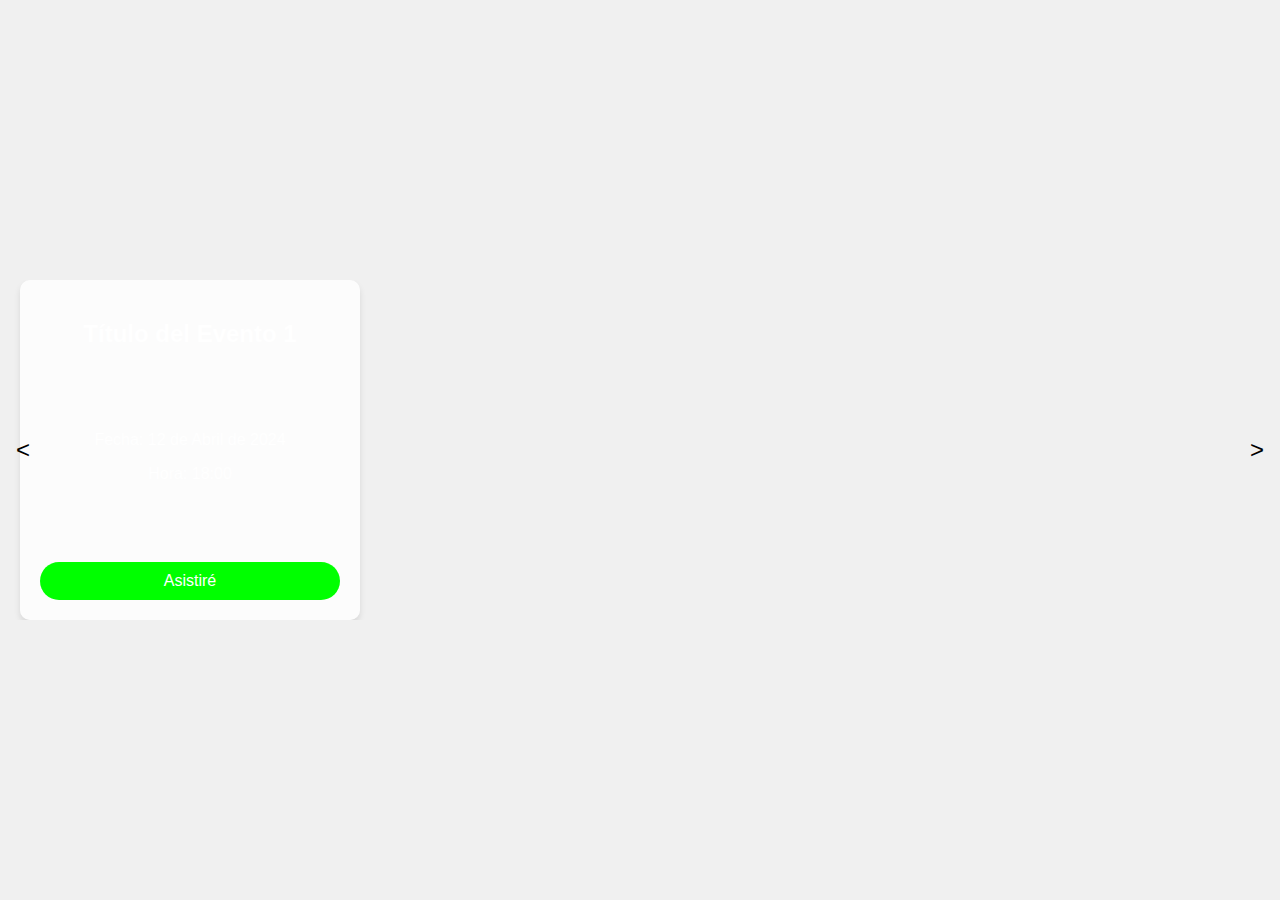
==== home.html @ 31376597 "linea base" ====
<!DOCTYPE html>
<html lang="en">
<head>
    <meta charset="UTF-8">
    <meta name="viewport" content="width=device-width, initial-scale=1.0">
    <title>Slider de Eventos</title>
    <link rel="stylesheet" href="styles.css">
    <style>
        body {
    margin: 0;
    font-family: Arial, sans-serif;
    display: flex;
    justify-content: center;
    align-items: center;
    height: 100vh;
    background-color: #f0f0f0; /* Color de fondo del body */
}

.slider {
    position: relative;
    display: flex;
    overflow-x: hidden;
}

.slide {
    min-width: 100%;
    flex: 0 0 auto;
}

.card {
    width: 300px;
    height: 300px; 
    margin: 0 20px;
    padding: 20px;
    background-color: rgba(255, 255, 255, 0.8); /* Fondo semi-transparente */
    border-radius: 10px;
    box-shadow: 0 4px 6px rgba(0, 0, 0, 0.1);
    text-align: center;
    display: flex;
    flex-direction: column;
    justify-content: space-between;
}

.image {
    width: 100%;
    height: 150px;
    background-size: cover;
    background-position: center;
    border-radius: 10px 10px 0 0;
    margin-bottom: 15px;
    opacity: 0.7; /* Opacidad de la imagen */
}

.title {
    color: #fff; /* Títulos blancos */
    font-size: 24px;
}

.details {
    margin-bottom: 15px;
}

.date, .time {
    color: #fff;
}

.attend-button {
    padding: 10px 20px;
    border: none;
    border-radius: 25px;
    background-color: #00ff00; /* Cambia el color de fondo del botón según tu preferencia */
    color: #fff;
    font-size: 16px;
    cursor: pointer;
    transition: background-color 0.3s;
}

.attend-button:hover {
    background-color: #00cc00; /* Cambia el color de fondo del botón al pasar el ratón */
}

.prev-btn,
.next-btn {
    position: absolute;
    top: 50%;
    transform: translateY(-50%);
    background: none;
    border: none;
    font-size: 24px;
    cursor: pointer;
    z-index: 1;
}

.prev-btn {
    left: 10px;
}

.next-btn {
    right: 10px;
}

.image1 {
    background-image: url('https://i.postimg.cc/g0LPr7VR/Designer-3.jpg'); /* URL de la imagen */
}

.image2 {
    background-image: url('https://i.postimg.cc/g0LPr7VR/Designer-3.jpg'); /* URL de la imagen */
}

    </style>
</head>
<body>
    <button class="prev-btn"><</button>
    <div class="slider">
        <div class="slide">
            <div class="card  image1">
                <h2 class="title">Título del Evento 1</h2>
                <div class="details">
                    <p class="date">Fecha: 12 de Abril de 2024</p>
                    <p class="time">Hora: 18:00</p>
                </div>
                <button class="attend-button">Asistiré</button>
            </div>
        </div>
        <!-- Replicamos la card para mostrar múltiples eventos -->
        <div class="slide">
            <div class="card  image1">
                <h2 class="title">Título del Evento 1</h2>
                <div class="details">
                    <p class="date">Fecha: 12 de Abril de 2024</p>
                    <p class="time">Hora: 18:00</p>
                </div>
                <button class="attend-button">Asistiré</button>
            </div>
        </div>

        <div class="slide">
            <div class="card  image1">
                <h2 class="title">Título del Evento 1</h2>
                <div class="details">
                    <p class="date">Fecha: 12 de Abril de 2024</p>
                    <p class="time">Hora: 18:00</p>
                </div>
                <button class="attend-button">Asistiré</button>
            </div>
        </div>


        <div class="slide">
            <div class="card  image1">
                <h2 class="title">Título del Evento 1</h2>
                <div class="details">
                    <p class="date">Fecha: 12 de Abril de 2024</p>
                    <p class="time">Hora: 18:00</p>
                </div>
                <button class="attend-button">Asistiré</button>
            </div>
        </div>
        <div class="slide">
            <div class="card  image1">
                <h2 class="title">Título del Evento 1</h2>
                <div class="details">
                    <p class="date">Fecha: 12 de Abril de 2024</p>
                    <p class="time">Hora: 18:00</p>
                </div>
                <button class="attend-button">Asistiré</button>
            </div>
        </div>
        <div class="slide">
            <div class="card  image1">
                <h2 class="title">Título del Evento 1</h2>
                <div class="details">
                    <p class="date">Fecha: 12 de Abril de 2024</p>
                    <p class="time">Hora: 18:00</p>
                </div>
                <button class="attend-button">Asistiré</button>
            </div>
        </div>
        <!-- Puedes añadir más slides si lo necesitas -->
    </div>
    <button class="next-btn">></button>
    <script src="script.js"></script>
    <script>
document.addEventListener('DOMContentLoaded', function () {
    const slides = document.querySelectorAll('.slide');
    let currentSlide = 0;

    function showSlide(n) {
        slides[currentSlide].style.display = 'none';
        currentSlide = (n + slides.length) % slides.length;
        slides[currentSlide].style.display = 'flex';
    }

    function nextSlide() {
        showSlide(currentSlide + 1);
    }

    function prevSlide() {
        showSlide(currentSlide - 1);
    }

    const prevButton = document.querySelector('.prev-btn');
    const nextButton = document.querySelector('.next-btn');

    prevButton.addEventListener('click', prevSlide);
    nextButton.addEventListener('click', nextSlide);

    // Mostrar el primer slide al cargar la página
    showSlide(currentSlide);
});

        </script>
</body>
</html>
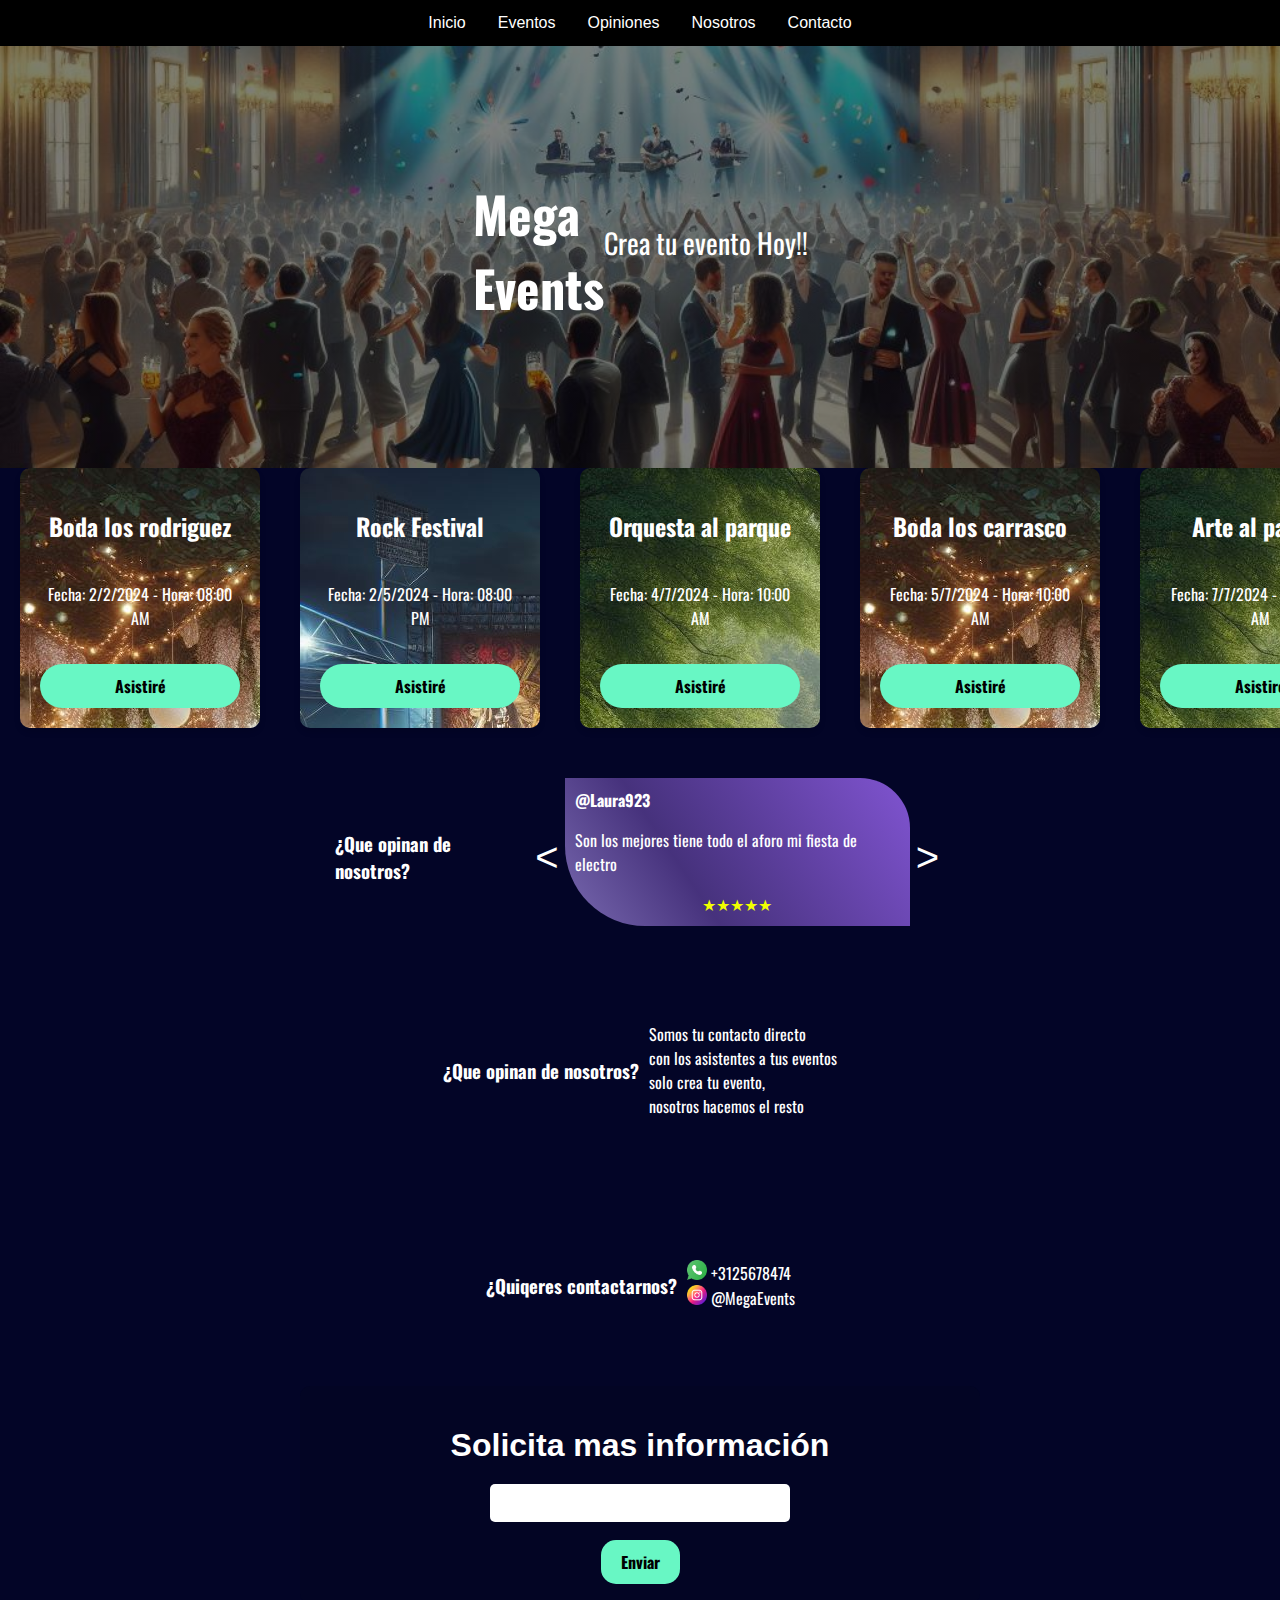
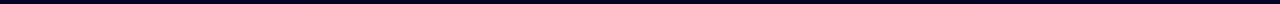
==== commit b5908fa8: "sitio inicial" ====
--- a/home.html
+++ b/home.html
@@ -1,214 +1,284 @@
-<!DOCTYPE html>
-<html lang="en">
+<html lang="es">
+<!-- Establecemos el head de la página -->
+
 <head>
     <meta charset="UTF-8">
     <meta name="viewport" content="width=device-width, initial-scale=1.0">
-    <title>Slider de Eventos</title>
-    <link rel="stylesheet" href="styles.css">
-    <style>
-        body {
-    margin: 0;
-    font-family: Arial, sans-serif;
-    display: flex;
-    justify-content: center;
-    align-items: center;
-    height: 100vh;
-    background-color: #f0f0f0; /* Color de fondo del body */
+    <!--  Se establece el titulo -->
+    <title>Mega Events</title>
+    <!-- se enlaza el archivo de estilos -->
+    <link rel="stylesheet" href="assets/css/home.css">
+</head>
+<nav>
+    <ul>
+        <li><a href="#home">Inicio</a></li>
+        <li><a href="#events">Eventos</a></li>
+        <li><a href="#reviews">Opiniones</a></li>
+        <li><a href="#about">Nosotros</a></li>
+        <li><a href="#about">Contacto</a></li>
+    </ul>
+</nav>
+<br/>
+<section class="hero-image" id="home">
+    <div class="hero-text">
+        <h1 style="font-size:50px">Mega <br/> Events</h1>
+        <span class="hero-subtext">Crea tu evento Hoy!!</span>
+    </div>
+</section>
+
+<section class="events" id="events">
+    <div class="slider">
+    </div>
+</section>
+
+<section id="reviews" class="reviews">
+
+    <div class="reviews-main">
+        <h3>¿Que opinan de nosotros?</h3>
+        <button id="prevReviewBtn">&lt;</button>
+
+        <div id="reviews-container">
+
+        </div>
+        <button id="nextReviewBtn">&gt;</button>
+    </div>
+
+</section>
+
+
+<section id="about" class="about">
+
+    <div class="center-main">
+        <h3>¿Que opinan de nosotros?</h3>
+        <p class="about-text"> Somos tu contacto directo <br/>
+        con los asistentes a tus eventos <br/>
+    solo crea tu evento,  <br/>
+    nosotros  hacemos el resto</p>
+    </div>
+
+</section>
+
+<section id="contact" class="contact">
+
+    <div class="center-main contact">
+        <h3>¿Quiqeres contactarnos?</h3>
+        <p class="contact-text">
+        <img width="20px" src="assets/img/social.png"/> +3125678474    <br/>
+
+        <img width="20px" src="assets/img/instagram.png"/> @MegaEvents 
+        </p>
+    </div>
+
+</section>
+
+<section class="contact-container">
+    <div class="container-form">
+        <h1>Solicita mas información</h1>
+        <input type="text">
+        <br/>
+        <br/>
+        <button class="button-form-contact">Enviar</button>
+      </div>
+</section>
+
+<script>
+
+    const reviews = [
+        {
+            "usuario": "@Laura923",
+            "comentario": "Son los mejores tiene todo el aforo mi fiesta de electro",
+            "estrellas": 5
+        },
+        {
+            "usuario": "@Pedro923",
+            "comentario": "Mi boda fue inolvidable, agradecido totalmente",
+            "estrellas": 4
+        }
+        ];
+
+    // Definimos las imagenes de acuerdo al tipo de evento
+    const eventTypeImage = {
+        1: "assets/img/music-park.jpeg",
+        2: "assets/img/wedding.jpeg",
+        3: "assets/img/concert.jpeg"
+    };
+
+    // Simulación de base de datos
+    const eventsData = [
+        {
+            "titulo": "Boda los rodriguez",
+            "fechaHora": "2024-02-02T08:00:00",
+            "type": 2 
+        },
+        {
+            "titulo": "Rock Festival",
+            "fechaHora": "2024-02-05T20:00:00",
+            "type": 3
+        },
+        {
+            "titulo": "Orquesta al parque",
+            "fechaHora": "2024-04-07T10:00:00",
+            "type": 1
+        },
+
+        {
+            "titulo": "Boda los carrasco",
+            "fechaHora": "2024-05-07T10:00:00",
+            "type": 2
+        },
+
+        {
+            "titulo": "Arte al parque",
+            "fechaHora": "2024-07-07T10:00:00",
+            "type": 1
+        },
+    ];
+
+    // Crear slides a partir del json
+    function createSlides() {
+        const slider = document.querySelector('.slider');
+
+        eventsData.forEach(evento => {
+            const slide = document.createElement('div');
+            slide.classList.add('slide');
+
+            const card = document.createElement('div');
+            card.classList.add('card');
+            card.style.backgroundImage = `url(${eventTypeImage[evento.type]})`; // Seleccionar la imagen según el tipo
+
+            const title = document.createElement('h2');
+            title.classList.add('title');
+            title.textContent = evento.titulo;
+
+            const details = document.createElement('div');
+            details.classList.add('details');
+
+            // Crear elemento de fecha y hora
+            const date = document.createElement('p');
+            date.classList.add('date');
+            const fechaHora = new Date(evento.fechaHora);
+            date.textContent = `Fecha: ${fechaHora.toLocaleDateString()} - Hora: ${fechaHora.toLocaleTimeString([], {hour: '2-digit', minute:'2-digit'})}`;
+
+            const attendButton = document.createElement('button');
+            attendButton.classList.add('attend-button');
+            attendButton.textContent = 'Asistiré';
+            // Agregamos el atributo data con la información del evento
+            attendButton.setAttribute('data-title', evento.titulo);
+            attendButton.setAttribute('data-date', evento.fechaHora);
+
+            details.appendChild(date);
+            card.appendChild(title);
+            card.appendChild(details);
+            card.appendChild(attendButton);
+            slide.appendChild(card);
+            slider.appendChild(slide);
+        });
+    }
+
+    // Llamar a la función para crear los slides
+    createSlides();
+
+    // Evento clic en el botón 'Asistiré'
+    document.addEventListener('click', function(event) {
+        if (event.target.classList.contains('attend-button')) {
+            const title = event.target.getAttribute('data-title');
+
+            // Obtener la fecha y hora del atributo data
+            const dateTime = event.target.getAttribute('data-date');
+            
+            // Convertir la fecha y hora al formato requerido por Google Calendar
+            const [year, month, day, hours, minutes, seconds] = dateTime.split(/[-T:]/);
+            const startDateTime = `${year}${month}${day}T${hours}${minutes}00Z`;
+            const endDateTime = `${year}${month}${day}T${hours}${minutes}00Z`;
+
+            // Construir la URL de Google Calendar
+            const googleCalendarUrl = `https://calendar.google.com/calendar/render?action=TEMPLATE&dates=${startDateTime}/${endDateTime}&text=${encodeURIComponent(title)}`;
+
+            // Abrir la URL en una nueva pestaña
+            window.open(googleCalendarUrl, '_blank');
+        }
+    });
+
+
+    const container = document.getElementById('reviews-container');
+
+    reviews.forEach(resenia => {
+      const reseniaDIV = document.createElement('div');
+      reseniaDIV.classList.add('review');
+
+      const usuarioSpan = document.createElement('span');
+      usuarioSpan.textContent = resenia.usuario;
+      usuarioSpan.classList.add('user');
+
+      const comentarioP = document.createElement('p');
+      comentarioP.textContent = resenia.comentario;
+
+      const estrellasDiv = document.createElement('div');
+      estrellasDiv.classList.add('star');
+      for (let i = 0; i < resenia.estrellas; i++) {
+        const estrella = document.createElement('span');
+        estrella.textContent = '★';
+        estrellasDiv.appendChild(estrella);
+      }
+
+      reseniaDIV.appendChild(usuarioSpan);
+      reseniaDIV.appendChild(comentarioP);
+      reseniaDIV.appendChild(estrellasDiv);
+      container.appendChild(reseniaDIV);
+    });
+
+
+const prevReviewBtn = document.getElementById('prevReviewBtn');
+const nextReviewBtn = document.getElementById('nextReviewBtn');
+let currentReviewIndex = 0;
+
+function showReview(index) {
+    const review = reviews[index];
+    if (review) {
+        const reviewDiv = document.createElement('div');
+        reviewDiv.classList.add('review');
+        
+        const userSpan = document.createElement('span');
+        userSpan.textContent = review.usuario;
+        userSpan.classList.add('user');
+        
+        const commentP = document.createElement('p');
+        commentP.textContent = review.comentario;
+        
+        const starsDiv = document.createElement('div');
+        starsDiv.classList.add('star');
+        for (let i = 0; i < review.estrellas; i++) {
+            const star = document.createElement('span');
+            star.textContent = '★';
+            starsDiv.appendChild(star);
+        }
+        
+        reviewDiv.appendChild(userSpan);
+        reviewDiv.appendChild(commentP);
+        reviewDiv.appendChild(starsDiv);
+        container.innerHTML = '';
+        container.appendChild(reviewDiv);
+    }
 }
 
-.slider {
-    position: relative;
-    display: flex;
-    overflow-x: hidden;
-}
-
-.slide {
-    min-width: 100%;
-    flex: 0 0 auto;
-}
-
-.card {
-    width: 300px;
-    height: 300px; 
-    margin: 0 20px;
-    padding: 20px;
-    background-color: rgba(255, 255, 255, 0.8); /* Fondo semi-transparente */
-    border-radius: 10px;
-    box-shadow: 0 4px 6px rgba(0, 0, 0, 0.1);
-    text-align: center;
-    display: flex;
-    flex-direction: column;
-    justify-content: space-between;
-}
-
-.image {
-    width: 100%;
-    height: 150px;
-    background-size: cover;
-    background-position: center;
-    border-radius: 10px 10px 0 0;
-    margin-bottom: 15px;
-    opacity: 0.7; /* Opacidad de la imagen */
-}
-
-.title {
-    color: #fff; /* Títulos blancos */
-    font-size: 24px;
-}
-
-.details {
-    margin-bottom: 15px;
-}
-
-.date, .time {
-    color: #fff;
-}
-
-.attend-button {
-    padding: 10px 20px;
-    border: none;
-    border-radius: 25px;
-    background-color: #00ff00; /* Cambia el color de fondo del botón según tu preferencia */
-    color: #fff;
-    font-size: 16px;
-    cursor: pointer;
-    transition: background-color 0.3s;
-}
-
-.attend-button:hover {
-    background-color: #00cc00; /* Cambia el color de fondo del botón al pasar el ratón */
-}
-
-.prev-btn,
-.next-btn {
-    position: absolute;
-    top: 50%;
-    transform: translateY(-50%);
-    background: none;
-    border: none;
-    font-size: 24px;
-    cursor: pointer;
-    z-index: 1;
-}
-
-.prev-btn {
-    left: 10px;
-}
-
-.next-btn {
-    right: 10px;
-}
-
-.image1 {
-    background-image: url('https://i.postimg.cc/g0LPr7VR/Designer-3.jpg'); /* URL de la imagen */
-}
-
-.image2 {
-    background-image: url('https://i.postimg.cc/g0LPr7VR/Designer-3.jpg'); /* URL de la imagen */
-}
-
-    </style>
-</head>
-<body>
-    <button class="prev-btn"><</button>
-    <div class="slider">
-        <div class="slide">
-            <div class="card  image1">
-                <h2 class="title">Título del Evento 1</h2>
-                <div class="details">
-                    <p class="date">Fecha: 12 de Abril de 2024</p>
-                    <p class="time">Hora: 18:00</p>
-                </div>
-                <button class="attend-button">Asistiré</button>
-            </div>
-        </div>
-        <!-- Replicamos la card para mostrar múltiples eventos -->
-        <div class="slide">
-            <div class="card  image1">
-                <h2 class="title">Título del Evento 1</h2>
-                <div class="details">
-                    <p class="date">Fecha: 12 de Abril de 2024</p>
-                    <p class="time">Hora: 18:00</p>
-                </div>
-                <button class="attend-button">Asistiré</button>
-            </div>
-        </div>
-
-        <div class="slide">
-            <div class="card  image1">
-                <h2 class="title">Título del Evento 1</h2>
-                <div class="details">
-                    <p class="date">Fecha: 12 de Abril de 2024</p>
-                    <p class="time">Hora: 18:00</p>
-                </div>
-                <button class="attend-button">Asistiré</button>
-            </div>
-        </div>
-
-
-        <div class="slide">
-            <div class="card  image1">
-                <h2 class="title">Título del Evento 1</h2>
-                <div class="details">
-                    <p class="date">Fecha: 12 de Abril de 2024</p>
-                    <p class="time">Hora: 18:00</p>
-                </div>
-                <button class="attend-button">Asistiré</button>
-            </div>
-        </div>
-        <div class="slide">
-            <div class="card  image1">
-                <h2 class="title">Título del Evento 1</h2>
-                <div class="details">
-                    <p class="date">Fecha: 12 de Abril de 2024</p>
-                    <p class="time">Hora: 18:00</p>
-                </div>
-                <button class="attend-button">Asistiré</button>
-            </div>
-        </div>
-        <div class="slide">
-            <div class="card  image1">
-                <h2 class="title">Título del Evento 1</h2>
-                <div class="details">
-                    <p class="date">Fecha: 12 de Abril de 2024</p>
-                    <p class="time">Hora: 18:00</p>
-                </div>
-                <button class="attend-button">Asistiré</button>
-            </div>
-        </div>
-        <!-- Puedes añadir más slides si lo necesitas -->
-    </div>
-    <button class="next-btn">></button>
-    <script src="script.js"></script>
-    <script>
-document.addEventListener('DOMContentLoaded', function () {
-    const slides = document.querySelectorAll('.slide');
-    let currentSlide = 0;
-
-    function showSlide(n) {
-        slides[currentSlide].style.display = 'none';
-        currentSlide = (n + slides.length) % slides.length;
-        slides[currentSlide].style.display = 'flex';
-    }
-
-    function nextSlide() {
-        showSlide(currentSlide + 1);
-    }
-
-    function prevSlide() {
-        showSlide(currentSlide - 1);
-    }
-
-    const prevButton = document.querySelector('.prev-btn');
-    const nextButton = document.querySelector('.next-btn');
-
-    prevButton.addEventListener('click', prevSlide);
-    nextButton.addEventListener('click', nextSlide);
-
-    // Mostrar el primer slide al cargar la página
-    showSlide(currentSlide);
+prevReviewBtn.addEventListener('click', function() {
+    if (currentReviewIndex > 0) {
+        currentReviewIndex--;
+        showReview(currentReviewIndex);
+    }
 });
 
-        </script>
-</body>
-</html>
+nextReviewBtn.addEventListener('click', function() {
+    if (currentReviewIndex < reviews.length - 1) {
+        currentReviewIndex++;
+        showReview(currentReviewIndex);
+    }
+});
+
+showReview(currentReviewIndex);
+
+    
+</script>
+
+
+</html>--- a/assets/css/home.css
+++ b/assets/css/home.css
@@ -0,0 +1,322 @@
+
+
+/* Importamos una fuente de google */
+
+@import url('https://fonts.googleapis.com/css2?family=Oswald:wght@200..700&display=swap');
+
+
+
+/* Estilos del cuerpo de la página */
+body {
+    margin: 0;
+    font-family: Arial, sans-serif;
+    background-color: #030527;
+}
+
+/* Menu fijo estilos */
+
+nav{
+    width: 100%;
+    position: fixed;
+    z-index: 1000;
+}
+
+
+/* Estilos de lista no ordenada con flex para centrar los elementos  */
+ul {
+    list-style-type: none;
+    margin: 0;
+    padding: 0;
+    overflow: hidden;
+    background-color: black;
+    display: flex;
+    justify-content: center;
+    align-items: center;
+  }
+  
+/* Estilos elemento de lista */
+
+  li {
+    float: left;
+  }
+  
+  /* Estilos para etiqueta a dentro de li */
+
+  li a {
+    display: block;
+    color: white;
+    text-align: center;
+    padding: 14px 16px;
+    text-decoration: none;
+  }
+
+  /* Estilos Hover cuando el mouse este encima para etiqueta a dentro de li */
+
+  li a:hover {
+    background-color: #030527;
+  }
+
+/* Estilos de hero section donde se muestra una imagen y texto */
+
+  .hero-image {
+    background-image: linear-gradient(rgba(0, 0, 0, 0.5), rgba(0, 0, 0, 0.5)), url("../img/hero.jpeg");
+    height: 50%;
+    background-position: center;
+    background-repeat: no-repeat;
+    background-size: cover;
+    position: relative;
+  }
+  
+  .hero-text {
+    position: relative;
+    top: 50%;
+    left: 50%;
+    transform: translate(-50%, -50%);
+    color: white;
+    font-family: "Oswald", sans-serif;
+    width: 50%;
+    display: flex;
+    justify-content: center;
+  }
+
+
+  .hero-subtext{
+    display: flex;
+    justify-content: center;
+    align-items: center;
+    font-size: 28px;
+    right:20;
+  }
+
+
+/*   Estilos para slider */
+
+  .slider {
+    font-family: "Oswald", sans-serif;
+    position: relative;
+    display: flex;
+    overflow-x: auto;
+    align-content: space-around;
+    justify-content: space-around;
+    padding-bottom: 10px;
+}
+
+
+.card {
+    width: 200px;
+    height: 220px; 
+    margin: 0 20px;
+    padding: 20px;
+    background-color: rgba(255, 255, 255, 0.8);
+    border-radius: 10px;
+    box-shadow: 0 4px 6px rgba(0, 0, 0, 0.1);
+    text-align: center;
+    display: flex;
+    flex-direction: column;
+    justify-content: space-between;
+}
+
+
+.image {
+    width: 100%;
+    height: 150px;
+    background-size: cover;
+    background-position: center;
+    border-radius: 10px 10px 0 0;
+    margin-bottom: 15px;
+    opacity: 0.7; 
+}
+
+.title {
+    color: #fff; 
+    font-size: 24px;
+}
+
+.details {
+    margin-bottom: 15px;
+}
+
+.date, .time {
+    color: #fff;
+}
+
+.attend-button {
+    font-family: "Oswald", sans-serif;
+    padding: 10px 20px;
+    border: none;
+    border-radius: 25px;
+    background-color: #68f7c4; 
+    color: black;
+    font-size: 16px;
+    cursor: pointer;
+    transition: background-color 0.3s;
+    font-weight: bold;
+}
+
+.attend-button:hover {
+    background-color: #1f946b;
+    color:white;
+}
+
+/* scroll horizontal estilos */
+
+/* Estilo personalizado para la barra de desplazamiento horizontal */
+::-webkit-scrollbar {
+    height: 10px; 
+    background-color: transparent; 
+}
+
+::-webkit-scrollbar-thumb {
+    background-color: #ffffff; 
+    border-radius: 10px; 
+}
+
+
+/* Estilos de review */
+
+.reviews{
+    font-family: "Oswald", sans-serif;
+    margin-top: 10px;
+    display: flex;
+    align-content: center;
+    justify-content: center;
+    color:white;
+    padding: 30px;
+
+} 
+
+.review {
+    background: rgb(120,105,175);
+    background: linear-gradient(56deg, rgba(120,105,175,1) 0%, rgba(137,94,209,0.5) 35%, rgba(128,84,209,1) 100%);
+    color: white;
+    padding: 10px;
+    border-radius: 0px 50px 0px 80px;
+    margin-bottom: 10px;
+  }
+  .review .user {
+    font-weight: bold;
+  }
+
+  .star{
+    text-align: center;
+  }
+
+  .review .star span {
+    color: rgb(241 255 0)
+  }
+
+  .reviews-main{
+    display: flex;
+    align-content: center;
+    justify-content: center;
+    align-items: center;
+    width: 50%;
+  }
+
+
+
+/* Estilos de botones atras adelante */
+
+#prevReviewBtn{
+    background: transparent;
+    border: none;
+    color: white;
+    font-size: 40px;
+    cursor: pointer;
+}
+
+#nextReviewBtn{
+    background: transparent;
+    border: none;
+    color: white;
+    font-size: 40px;
+    cursor: pointer;
+}
+  
+/* Estilos about */
+
+.center-main{
+    display: flex;
+    align-content: center;
+    justify-content: center;
+    align-items: center;
+    width: 50%;
+  }
+
+.about{
+    font-family: "Oswald", sans-serif;
+    margin-top: 10px;
+    display: flex;
+    align-content: center;
+    justify-content: center;
+    color:white;
+    padding: 30px;
+} 
+
+.about-text{
+    margin-left: 10px;
+}
+
+/* Estilos de contacto */
+
+.contact{
+    font-family: "Oswald", sans-serif;
+    margin-top: 10px;
+    display: flex;
+    align-content: center;
+    justify-content: center;
+    color:white;
+    padding: 30px;
+} 
+
+.contact-text{
+    margin-left: 10px;
+}
+
+
+.container-form {
+    background-color: #030524;
+    padding: 20px;
+    border-radius: 10px;
+    text-align: center;
+    width: 50%;
+  }
+
+  h1 {
+    color: white;
+    margin-bottom: 20px;
+  }
+
+  input[type="text"] {
+    width: 300px;
+    padding: 10px;
+    border-radius: 5px;
+    border: none;
+    font-size: 16px;
+  }
+
+
+  .button-form-contact {
+    font-family: "Oswald", sans-serif;
+    padding: 10px 20px;
+    border: none;
+    border-radius: 15px;
+    background-color: #68f7c4; 
+    color: black;
+    font-size: 16px;
+    cursor: pointer;
+    transition: background-color 0.3s;
+    font-weight: bold;
+}
+
+.button-form-contact:hover {
+    background-color: #1f946b;
+    color:white;
+}
+
+
+  .contact-container{
+    display: flex;
+    justify-content: center;
+    align-items: center;
+  }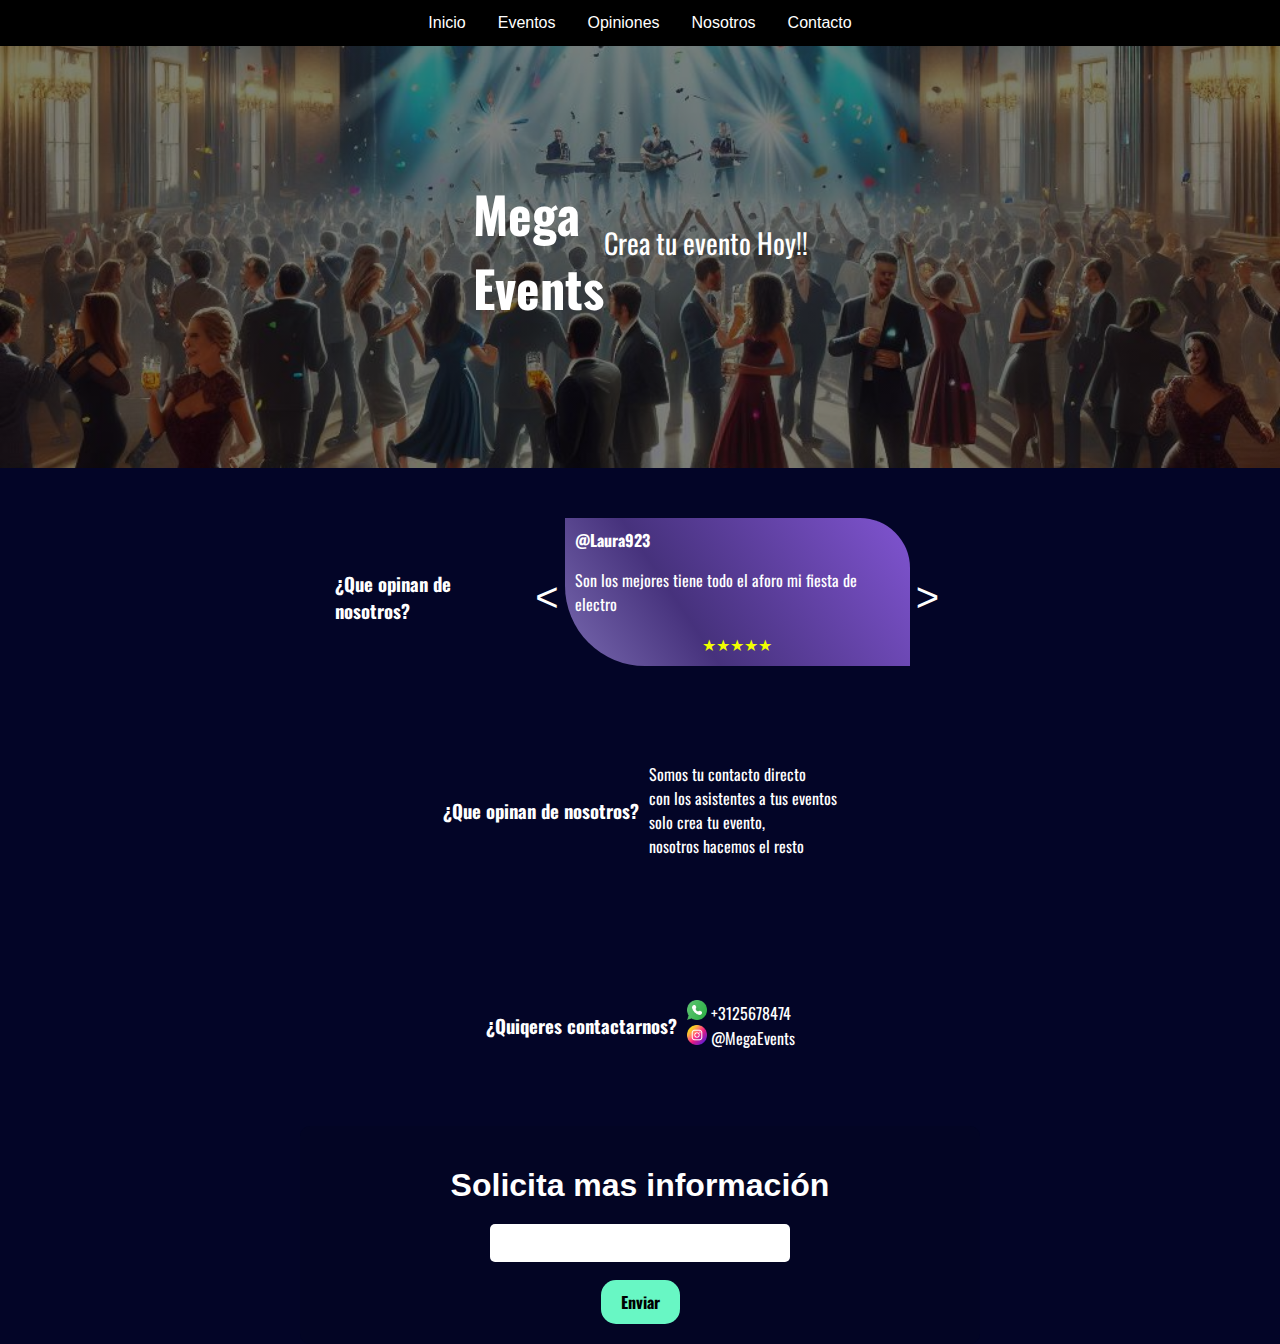
==== commit dd2eb504: "Mvp finalizado" ====
--- a/home.html
+++ b/home.html
@@ -103,37 +103,11 @@
         3: "assets/img/concert.jpeg"
     };
 
+   // Verificamos si hay eventos guardados en el localStorage
+   const eventosGuardados = localStorage.getItem('eventos');
+
     // Simulación de base de datos
-    const eventsData = [
-        {
-            "titulo": "Boda los rodriguez",
-            "fechaHora": "2024-02-02T08:00:00",
-            "type": 2 
-        },
-        {
-            "titulo": "Rock Festival",
-            "fechaHora": "2024-02-05T20:00:00",
-            "type": 3
-        },
-        {
-            "titulo": "Orquesta al parque",
-            "fechaHora": "2024-04-07T10:00:00",
-            "type": 1
-        },
-
-        {
-            "titulo": "Boda los carrasco",
-            "fechaHora": "2024-05-07T10:00:00",
-            "type": 2
-        },
-
-        {
-            "titulo": "Arte al parque",
-            "fechaHora": "2024-07-07T10:00:00",
-            "type": 1
-        },
-    ];
-
+    const eventsData = eventosGuardados ? JSON.parse(eventosGuardados) : [];
     // Crear slides a partir del json
     function createSlides() {
         const slider = document.querySelector('.slider');
@@ -157,7 +131,7 @@
             const date = document.createElement('p');
             date.classList.add('date');
             const fechaHora = new Date(evento.fechaHora);
-            date.textContent = `Fecha: ${fechaHora.toLocaleDateString()} - Hora: ${fechaHora.toLocaleTimeString([], {hour: '2-digit', minute:'2-digit'})}`;
+            date.innerHTML = `Fecha: ${fechaHora.toLocaleDateString()}  <br/> Hora: ${fechaHora.toLocaleTimeString([], {hour: '2-digit', minute:'2-digit'})}`;
 
             const attendButton = document.createElement('button');
             attendButton.classList.add('attend-button');
@@ -188,8 +162,8 @@
             
             // Convertir la fecha y hora al formato requerido por Google Calendar
             const [year, month, day, hours, minutes, seconds] = dateTime.split(/[-T:]/);
-            const startDateTime = `${year}${month}${day}T${hours}${minutes}00Z`;
-            const endDateTime = `${year}${month}${day}T${hours}${minutes}00Z`;
+            const startDateTime = `${year}${month}${day}T${hours}${minutes}00`;
+            const endDateTime = `${year}${month}${day}T${hours+62}${minutes}00`;
 
             // Construir la URL de Google Calendar
             const googleCalendarUrl = `https://calendar.google.com/calendar/render?action=TEMPLATE&dates=${startDateTime}/${endDateTime}&text=${encodeURIComponent(title)}`;
